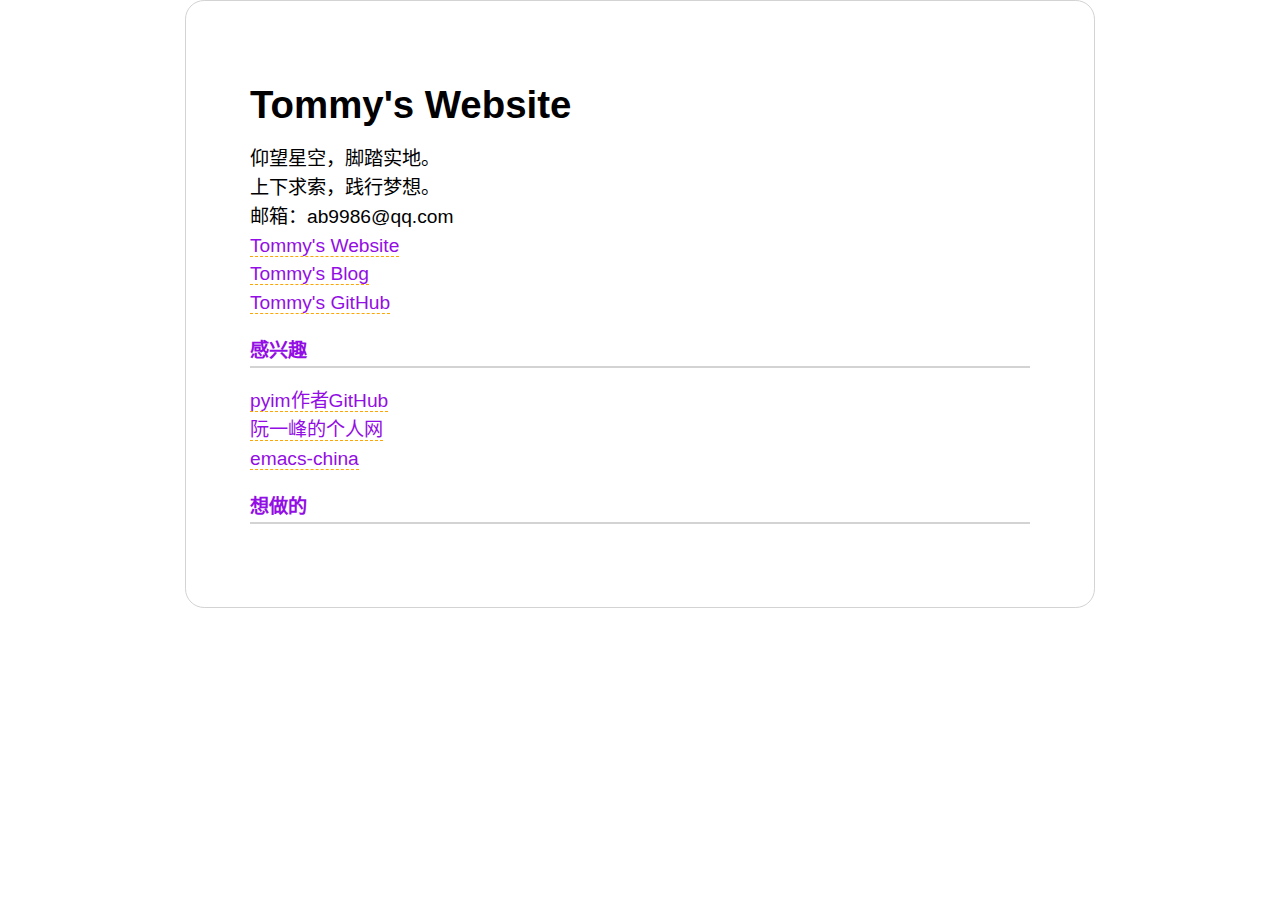
==== index.html @ 2189a53f "更新名言" ====
<?xml version="1.0" encoding="utf-8"?>
<!DOCTYPE html PUBLIC "-//W3C//DTD XHTML 1.0 Strict//EN"
"http://www.w3.org/TR/xhtml1/DTD/xhtml1-strict.dtd">
<html xmlns="http://www.w3.org/1999/xhtml" lang="zh-CN" xml:lang="zh-CN">
<head>
<meta http-equiv="Content-Type" content="text/html;charset=utf-8" />
<meta name="viewport" content="width=device-width, initial-scale=1" />
<title>Tommy's Website</title>
<meta name="generator" content="Org mode" />
<link rel="stylesheet" type="text/css" href="./css/org-blog.css" />
<script type="text/javascript">
function mobilecss()
{if (/mobile/i.test(navigator.userAgent) || /android/i.test(navigator.userAgent)) document.body.classList.add('mobile');}
window.onload=mobilecss;</script>
</head>
<body>
<div id="content">
<h1 class="title">Tommy's Website</h1>
<p>
仰望星空，脚踏实地。<br />
上下求索，践行梦想。<br />
邮箱：ab9986@qq.com<br />
<a href="https://z.ab9986.cn">Tommy's Website</a><br />
<a href="https://z.ab9986.cn/blog.html">Tommy's Blog</a><br />
<a href="https://github.com/ab9986">Tommy's GitHub</a><br />
</p>


<div id="outline-container-org39e079d" class="outline-2">
<h2 id="org39e079d">感兴趣</h2>
<div class="outline-text-2" id="text-org39e079d">
<p>
<a href="https://github.com/tumashu/">pyim作者GitHub</a><br />
<a href="http://www.ruanyifeng.com/home.html">阮一峰的个人网</a><br />
<a href="https://emacs-china.org/">emacs-china</a><br />
</p>
</div>
</div>


<div id="outline-container-org296823b" class="outline-2">
<h2 id="org296823b">想做的</h2>
</div>
</div>
<div id="postamble" class="status">
<p class="validation"></p>
</div>
</body>
</html>
---- css/org-blog.css ----
body {
    margin:auto;
    padding: 5% 5% 5% 5%;
    width: 50%;
    line-height: 150%;
    border: 1px solid LightGrey;
    font-family:Open Sans, sans-serif;
    font-size: 120%;    
    min-width: 780px;
    max-width: 1260px;
    word-wrap: break-word;
    word-break: normal;
    border-radius: 1em;
}
body.mobile{
    border: 1px solid LightGrey;
    font-size: 100%;
    width: 90%;
    min-width:0px; 
    word-wrap: break-word;
    word-break: normal;    
    border-radius: 1em;
}

H1 {
    
}

H2 {
    font-size: 100%;
    border-bottom: 2px LightGrey solid;
    line-height: 150%;
    color: #930ee4;
}


H3 {
    font-size: 95%;
    border-bottom: 1px LightGrey solid;
    line-height: 150%;
}


H4 {
    line-height: 150%;
}


li {
    margin-left: 10px;
}


blockquote {
    border-left: 4px lightgrey solid;
    padding-left: 5px;
    margin-left: 20px;
}


pre {
    font-size: 100%;
    border: solid 1px lightgrey;
    background-color: #F4F4F4;
    padding: 5px;
    line-height: 130%;
    margin-left: 10px;
    width: 95%;
    overflow: auto;
}



code {
    font-size: 90%;
}


a {
    text-decoration: none;    
    cursor: crosshair;
    border-bottom: 1px dashed orange;    
    color: #930ee4;
}


a:hover {
	background-color: LightGrey;
}
a:link{
       color: #930ee4;
}

img {
    border-radius: 1em;
}
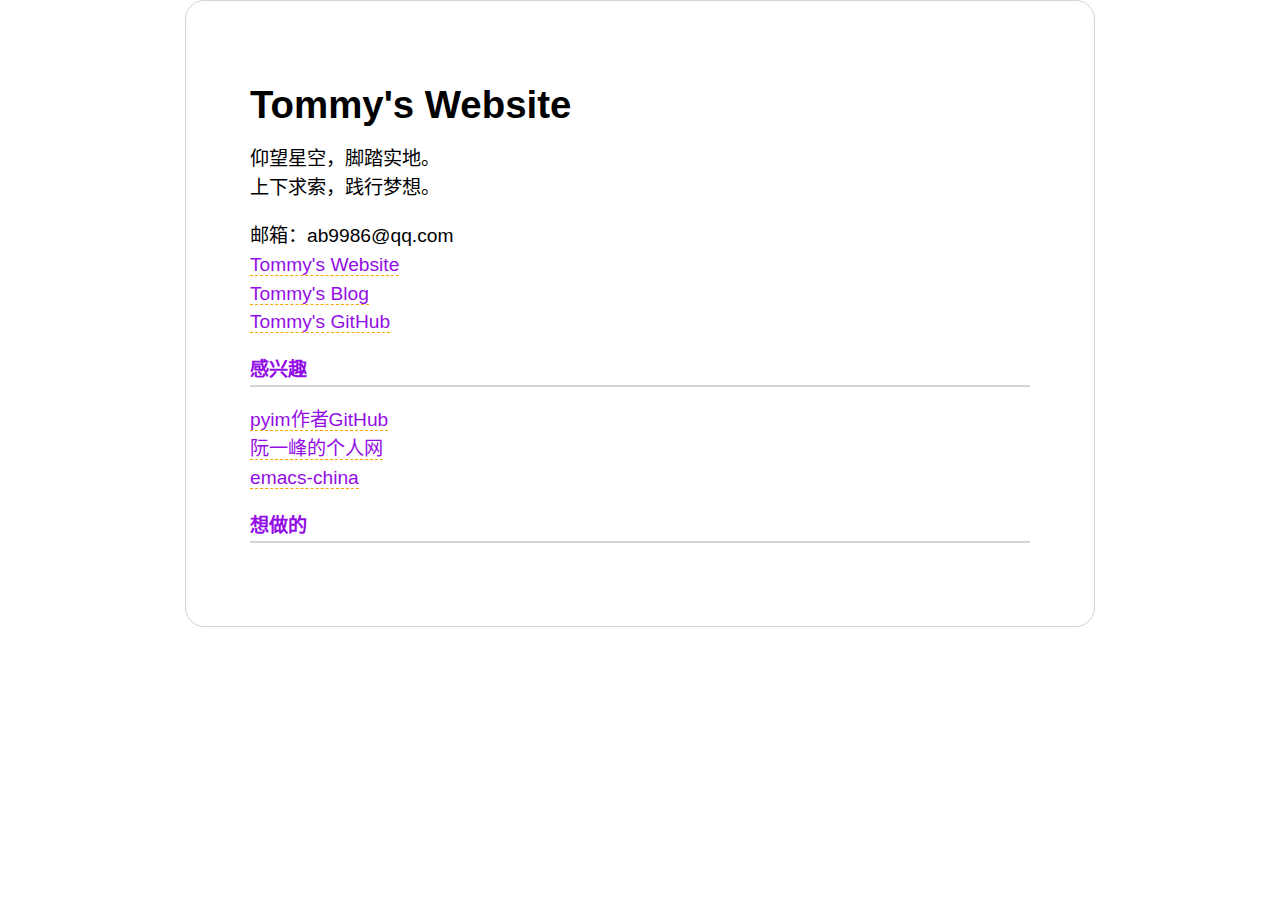
==== commit 17c84f1b: "调整格式" ====
--- a/index.html
+++ b/index.html
@@ -19,6 +19,9 @@
 <p>
 仰望星空，脚踏实地。<br />
 上下求索，践行梦想。<br />
+</p>
+
+<p>
 邮箱：ab9986@qq.com<br />
 <a href="https://z.ab9986.cn">Tommy's Website</a><br />
 <a href="https://z.ab9986.cn/blog.html">Tommy's Blog</a><br />
@@ -26,9 +29,9 @@
 </p>
 
 
-<div id="outline-container-org39e079d" class="outline-2">
-<h2 id="org39e079d">感兴趣</h2>
-<div class="outline-text-2" id="text-org39e079d">
+<div id="outline-container-org64ba662" class="outline-2">
+<h2 id="org64ba662">感兴趣</h2>
+<div class="outline-text-2" id="text-org64ba662">
 <p>
 <a href="https://github.com/tumashu/">pyim作者GitHub</a><br />
 <a href="http://www.ruanyifeng.com/home.html">阮一峰的个人网</a><br />
@@ -38,8 +41,8 @@
 </div>
 
 
-<div id="outline-container-org296823b" class="outline-2">
-<h2 id="org296823b">想做的</h2>
+<div id="outline-container-org8d82224" class="outline-2">
+<h2 id="org8d82224">想做的</h2>
 </div>
 </div>
 <div id="postamble" class="status">
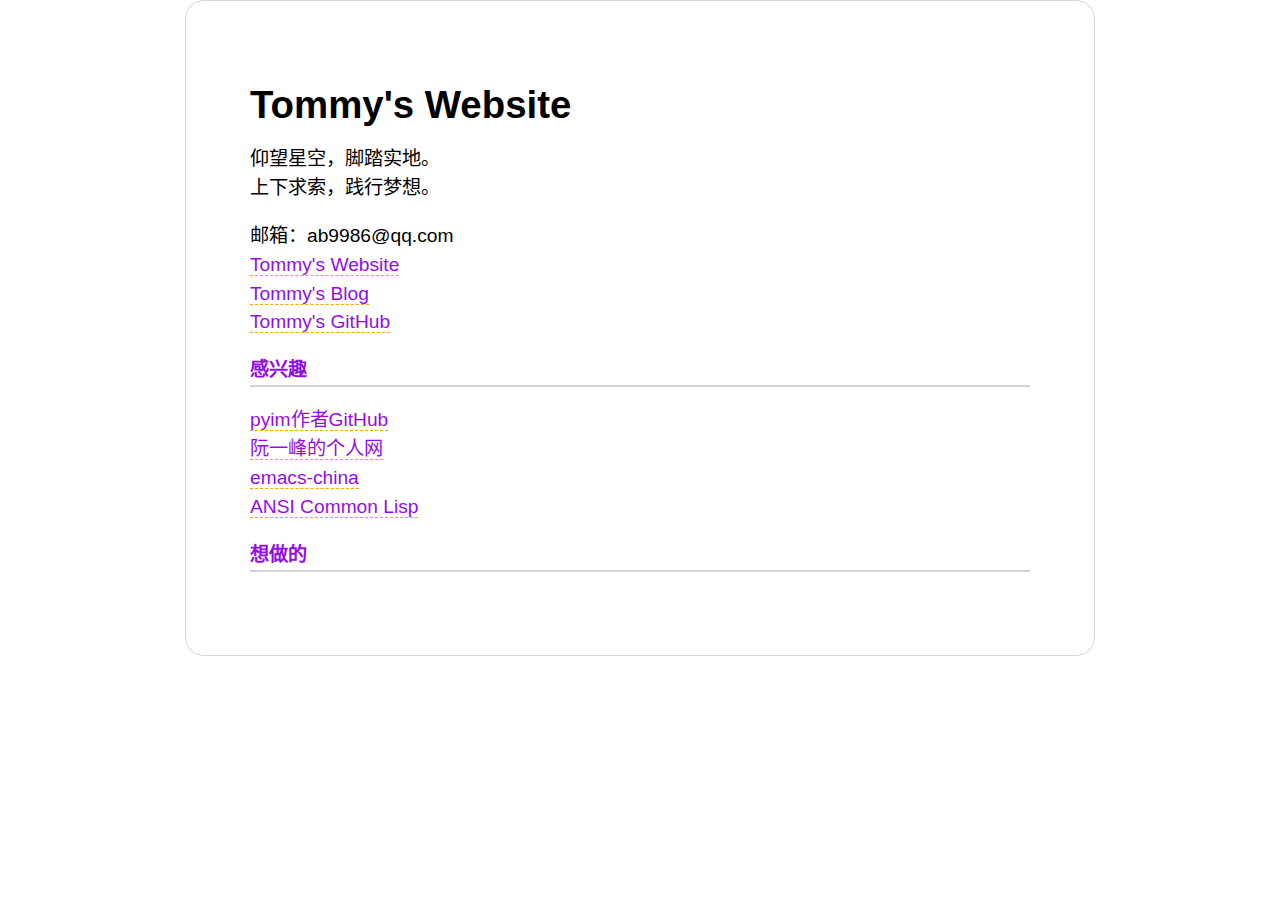
==== commit 3416c32d: "更新" ====
--- a/index.html
+++ b/index.html
@@ -29,20 +29,20 @@
 </p>
 
 
-<div id="outline-container-org64ba662" class="outline-2">
-<h2 id="org64ba662">感兴趣</h2>
-<div class="outline-text-2" id="text-org64ba662">
+<div id="outline-container-org74a8d4d" class="outline-2">
+<h2 id="org74a8d4d">感兴趣</h2>
+<div class="outline-text-2" id="text-org74a8d4d">
 <p>
 <a href="https://github.com/tumashu/">pyim作者GitHub</a><br />
 <a href="http://www.ruanyifeng.com/home.html">阮一峰的个人网</a><br />
 <a href="https://emacs-china.org/">emacs-china</a><br />
+<a href="https://acl.readthedocs.io/en/latest/zhCN/index.html">ANSI Common Lisp</a><br />
 </p>
 </div>
 </div>
 
-
-<div id="outline-container-org8d82224" class="outline-2">
-<h2 id="org8d82224">想做的</h2>
+<div id="outline-container-org41b9b65" class="outline-2">
+<h2 id="org41b9b65">想做的</h2>
 </div>
 </div>
 <div id="postamble" class="status">
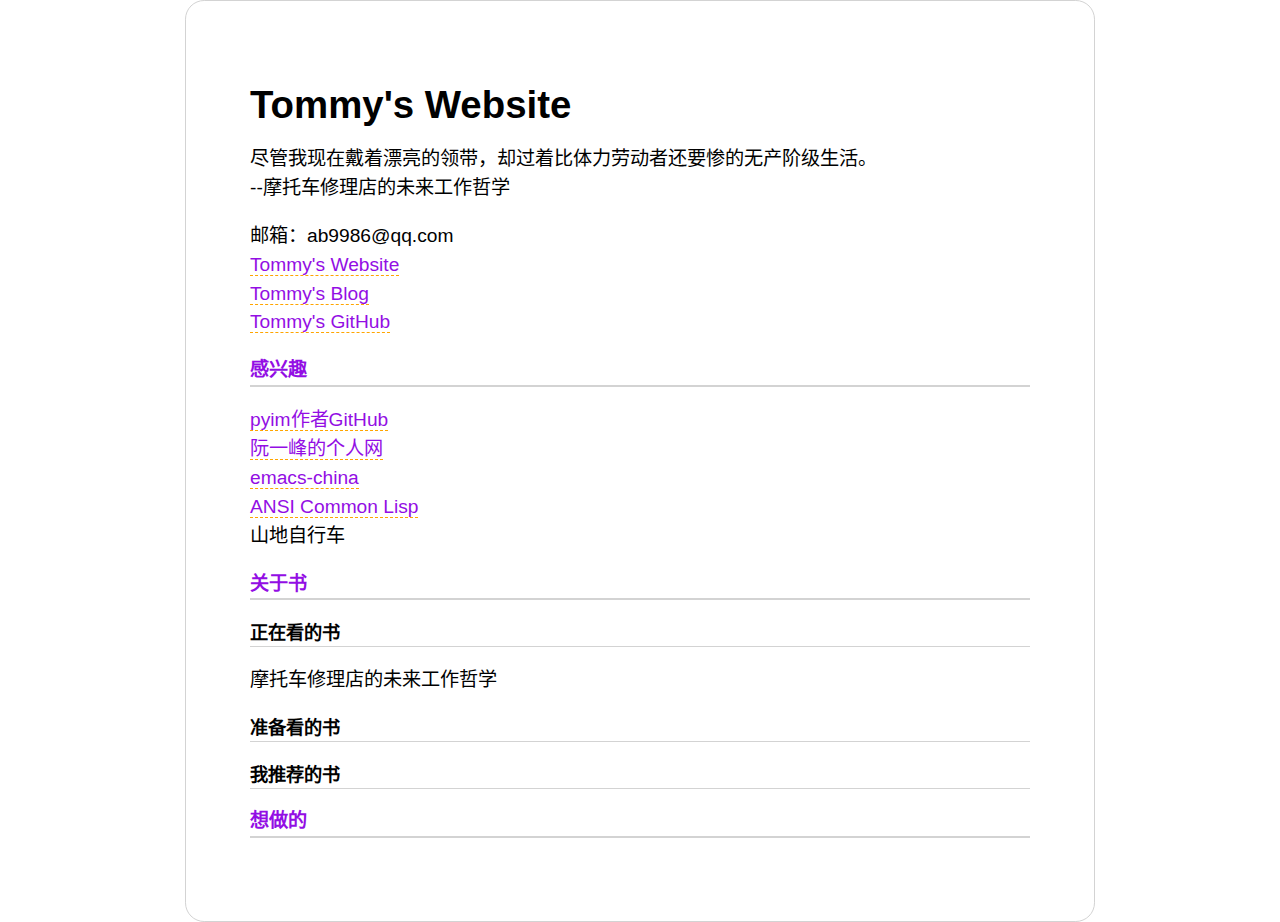
==== commit d4450c6d: "尽管我现在戴着漂亮的领带，却过着比体力劳动者还要惨的无产阶级生活。 --摩托车修理店的未来工作哲学" ====
--- a/index.html
+++ b/index.html
@@ -17,9 +17,10 @@
 <div id="content">
 <h1 class="title">Tommy's Website</h1>
 <p>
-仰望星空，脚踏实地。<br />
-上下求索，践行梦想。<br />
+尽管我现在戴着漂亮的领带，却过着比体力劳动者还要惨的无产阶级生活。<br />
+--摩托车修理店的未来工作哲学<br />
 </p>
+
 
 <p>
 邮箱：ab9986@qq.com<br />
@@ -29,20 +30,41 @@
 </p>
 
 
-<div id="outline-container-org74a8d4d" class="outline-2">
-<h2 id="org74a8d4d">感兴趣</h2>
-<div class="outline-text-2" id="text-org74a8d4d">
+<div id="outline-container-org21ced8a" class="outline-2">
+<h2 id="org21ced8a">感兴趣</h2>
+<div class="outline-text-2" id="text-org21ced8a">
 <p>
 <a href="https://github.com/tumashu/">pyim作者GitHub</a><br />
 <a href="http://www.ruanyifeng.com/home.html">阮一峰的个人网</a><br />
 <a href="https://emacs-china.org/">emacs-china</a><br />
 <a href="https://acl.readthedocs.io/en/latest/zhCN/index.html">ANSI Common Lisp</a><br />
+山地自行车<br />
 </p>
 </div>
 </div>
 
-<div id="outline-container-org41b9b65" class="outline-2">
-<h2 id="org41b9b65">想做的</h2>
+<div id="outline-container-orgad9a257" class="outline-2">
+<h2 id="orgad9a257">关于书</h2>
+<div class="outline-text-2" id="text-orgad9a257">
+</div>
+<div id="outline-container-orgca1163f" class="outline-3">
+<h3 id="orgca1163f">正在看的书</h3>
+<div class="outline-text-3" id="text-orgca1163f">
+<p>
+摩托车修理店的未来工作哲学<br />
+</p>
+</div>
+</div>
+<div id="outline-container-orgfb8c73d" class="outline-3">
+<h3 id="orgfb8c73d">准备看的书</h3>
+</div>
+<div id="outline-container-orgbf4d36e" class="outline-3">
+<h3 id="orgbf4d36e">我推荐的书</h3>
+</div>
+</div>
+
+<div id="outline-container-orga918376" class="outline-2">
+<h2 id="orga918376">想做的</h2>
 </div>
 </div>
 <div id="postamble" class="status">
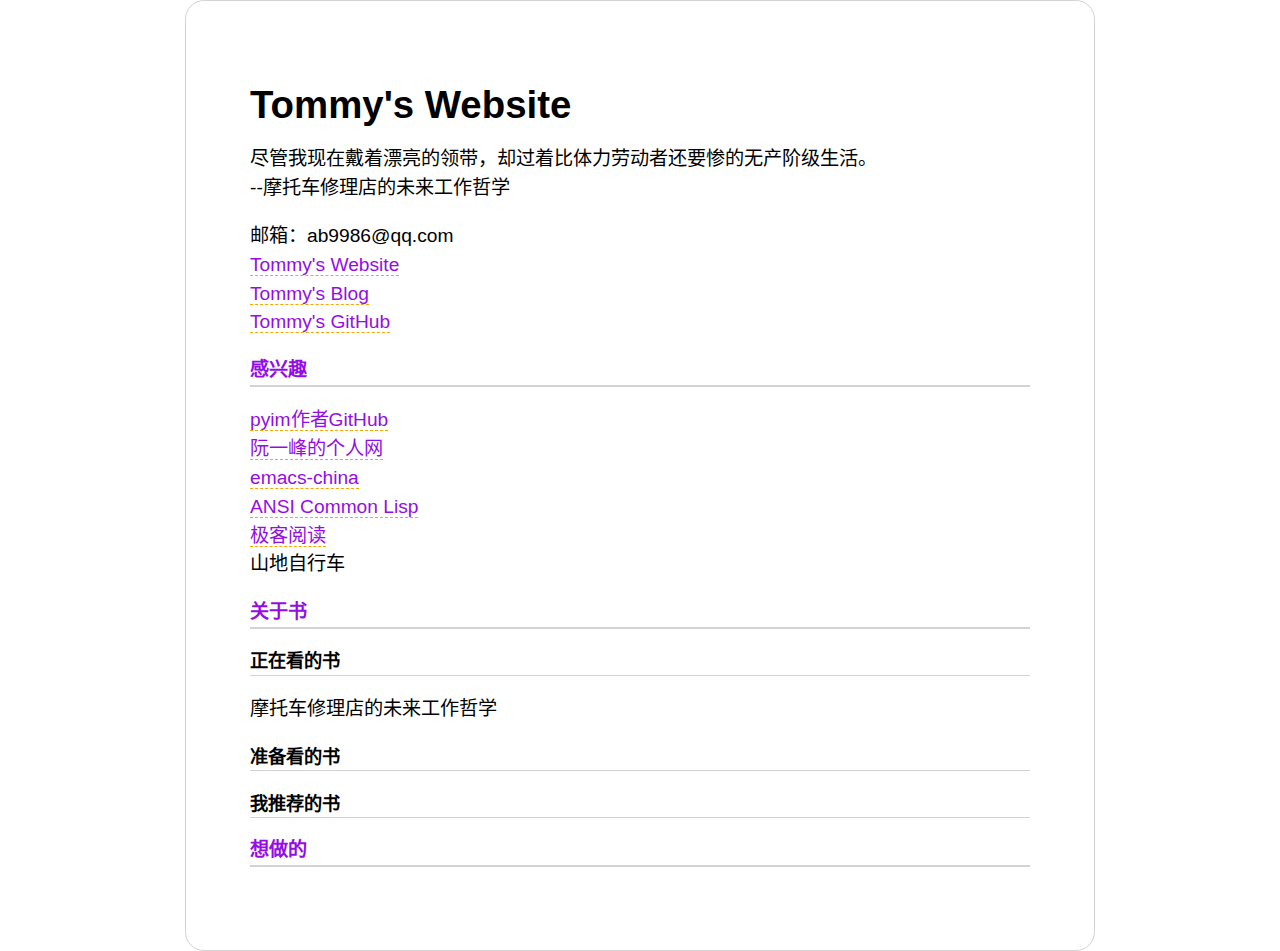
==== commit a2eb6b26: "add https://geeker-read.com/latest" ====
--- a/index.html
+++ b/index.html
@@ -30,41 +30,42 @@
 </p>
 
 
-<div id="outline-container-org21ced8a" class="outline-2">
-<h2 id="org21ced8a">感兴趣</h2>
-<div class="outline-text-2" id="text-org21ced8a">
+<div id="outline-container-org20580df" class="outline-2">
+<h2 id="org20580df">感兴趣</h2>
+<div class="outline-text-2" id="text-org20580df">
 <p>
 <a href="https://github.com/tumashu/">pyim作者GitHub</a><br />
 <a href="http://www.ruanyifeng.com/home.html">阮一峰的个人网</a><br />
 <a href="https://emacs-china.org/">emacs-china</a><br />
 <a href="https://acl.readthedocs.io/en/latest/zhCN/index.html">ANSI Common Lisp</a><br />
+<a href="https://geeker-read.com/latest">极客阅读</a><br />
 山地自行车<br />
 </p>
 </div>
 </div>
 
-<div id="outline-container-orgad9a257" class="outline-2">
-<h2 id="orgad9a257">关于书</h2>
-<div class="outline-text-2" id="text-orgad9a257">
+<div id="outline-container-orgd543a8b" class="outline-2">
+<h2 id="orgd543a8b">关于书</h2>
+<div class="outline-text-2" id="text-orgd543a8b">
 </div>
-<div id="outline-container-orgca1163f" class="outline-3">
-<h3 id="orgca1163f">正在看的书</h3>
-<div class="outline-text-3" id="text-orgca1163f">
+<div id="outline-container-org67cac10" class="outline-3">
+<h3 id="org67cac10">正在看的书</h3>
+<div class="outline-text-3" id="text-org67cac10">
 <p>
 摩托车修理店的未来工作哲学<br />
 </p>
 </div>
 </div>
-<div id="outline-container-orgfb8c73d" class="outline-3">
-<h3 id="orgfb8c73d">准备看的书</h3>
+<div id="outline-container-org2eb0827" class="outline-3">
+<h3 id="org2eb0827">准备看的书</h3>
 </div>
-<div id="outline-container-orgbf4d36e" class="outline-3">
-<h3 id="orgbf4d36e">我推荐的书</h3>
+<div id="outline-container-org326d11e" class="outline-3">
+<h3 id="org326d11e">我推荐的书</h3>
 </div>
 </div>
 
-<div id="outline-container-orga918376" class="outline-2">
-<h2 id="orga918376">想做的</h2>
+<div id="outline-container-org7bc7954" class="outline-2">
+<h2 id="org7bc7954">想做的</h2>
 </div>
 </div>
 <div id="postamble" class="status">
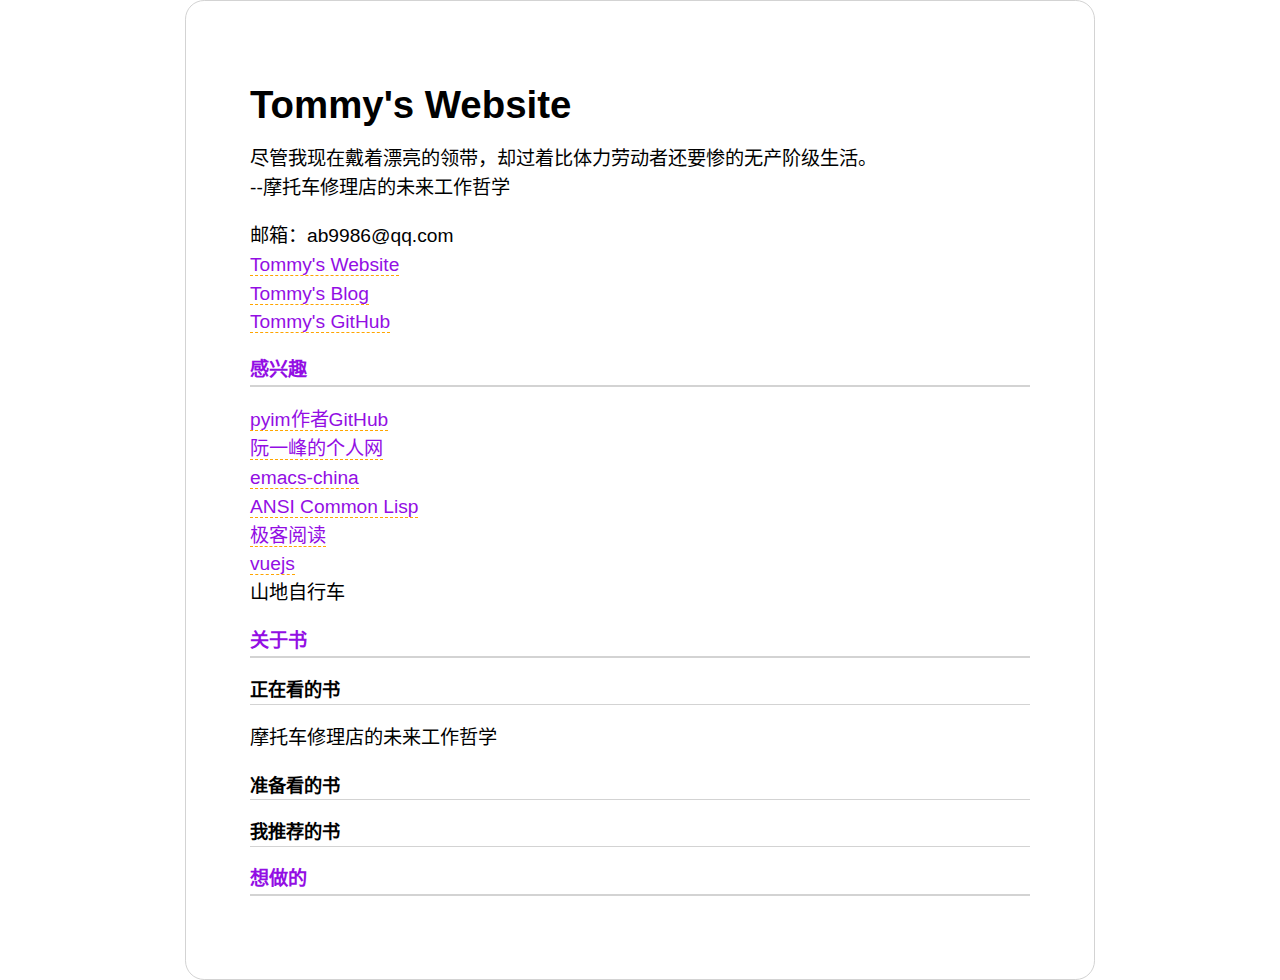
==== commit c61f0dda: "add vuejs" ====
--- a/index.html
+++ b/index.html
@@ -30,42 +30,43 @@
 </p>
 
 
-<div id="outline-container-org20580df" class="outline-2">
-<h2 id="org20580df">感兴趣</h2>
-<div class="outline-text-2" id="text-org20580df">
+<div id="outline-container-orgad17f95" class="outline-2">
+<h2 id="orgad17f95">感兴趣</h2>
+<div class="outline-text-2" id="text-orgad17f95">
 <p>
 <a href="https://github.com/tumashu/">pyim作者GitHub</a><br />
 <a href="http://www.ruanyifeng.com/home.html">阮一峰的个人网</a><br />
 <a href="https://emacs-china.org/">emacs-china</a><br />
 <a href="https://acl.readthedocs.io/en/latest/zhCN/index.html">ANSI Common Lisp</a><br />
 <a href="https://geeker-read.com/latest">极客阅读</a><br />
+<a href="https://cn.vuejs.org/v2/guide/">vuejs</a><br />
 山地自行车<br />
 </p>
 </div>
 </div>
 
-<div id="outline-container-orgd543a8b" class="outline-2">
-<h2 id="orgd543a8b">关于书</h2>
-<div class="outline-text-2" id="text-orgd543a8b">
+<div id="outline-container-orgadd8940" class="outline-2">
+<h2 id="orgadd8940">关于书</h2>
+<div class="outline-text-2" id="text-orgadd8940">
 </div>
-<div id="outline-container-org67cac10" class="outline-3">
-<h3 id="org67cac10">正在看的书</h3>
-<div class="outline-text-3" id="text-org67cac10">
+<div id="outline-container-org1a5a8f6" class="outline-3">
+<h3 id="org1a5a8f6">正在看的书</h3>
+<div class="outline-text-3" id="text-org1a5a8f6">
 <p>
 摩托车修理店的未来工作哲学<br />
 </p>
 </div>
 </div>
-<div id="outline-container-org2eb0827" class="outline-3">
-<h3 id="org2eb0827">准备看的书</h3>
+<div id="outline-container-org781f3af" class="outline-3">
+<h3 id="org781f3af">准备看的书</h3>
 </div>
-<div id="outline-container-org326d11e" class="outline-3">
-<h3 id="org326d11e">我推荐的书</h3>
+<div id="outline-container-org4c4d957" class="outline-3">
+<h3 id="org4c4d957">我推荐的书</h3>
 </div>
 </div>
 
-<div id="outline-container-org7bc7954" class="outline-2">
-<h2 id="org7bc7954">想做的</h2>
+<div id="outline-container-org88b52e2" class="outline-2">
+<h2 id="org88b52e2">想做的</h2>
 </div>
 </div>
 <div id="postamble" class="status">
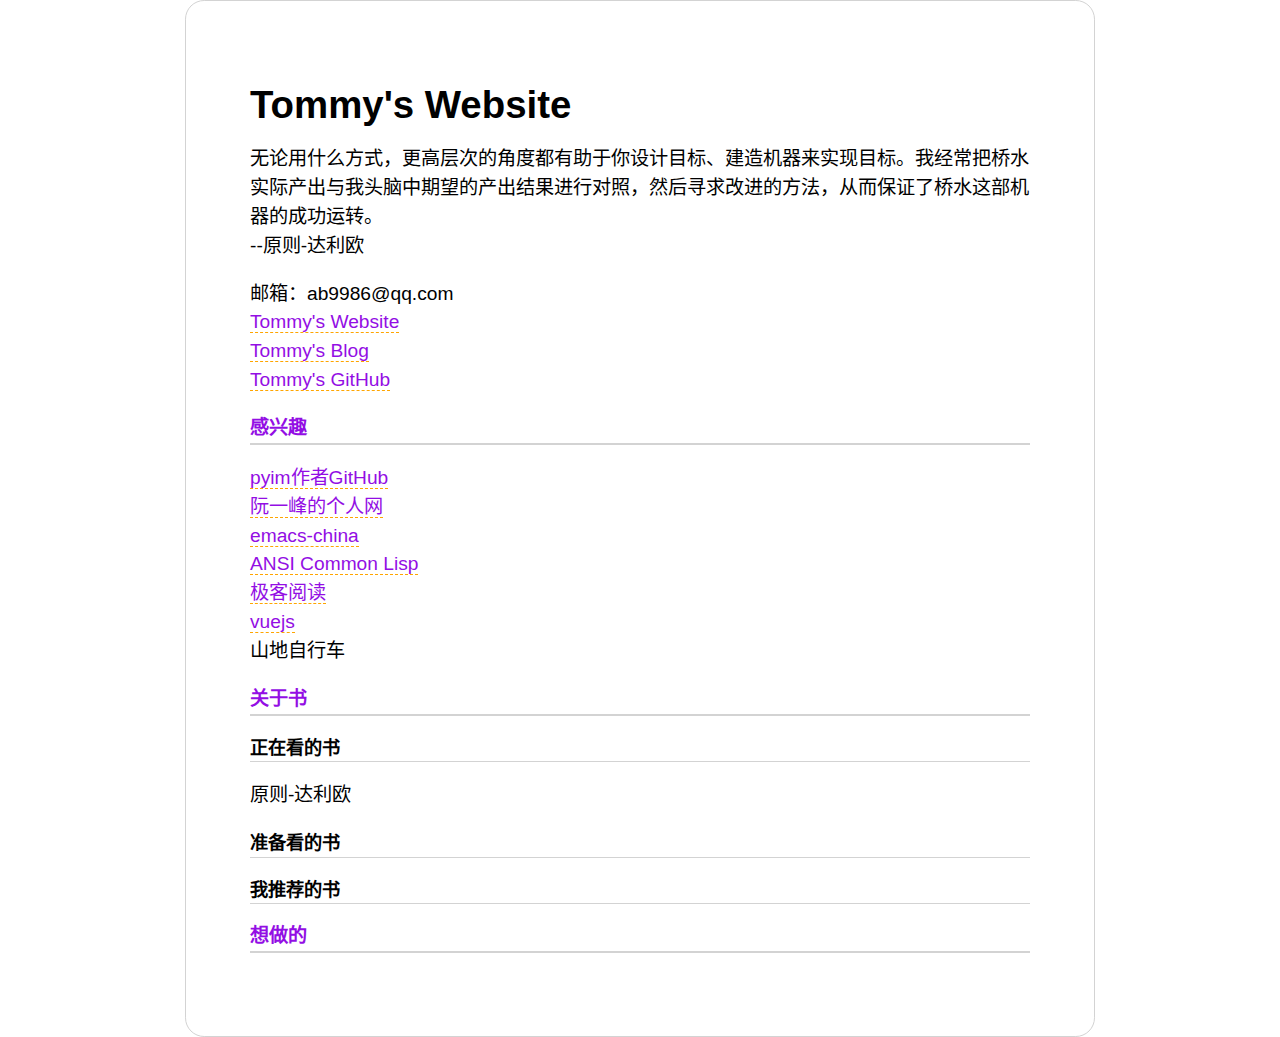
==== commit 4388bfd5: "update" ====
--- a/index.html
+++ b/index.html
@@ -17,8 +17,8 @@
 <div id="content">
 <h1 class="title">Tommy's Website</h1>
 <p>
-尽管我现在戴着漂亮的领带，却过着比体力劳动者还要惨的无产阶级生活。<br />
---摩托车修理店的未来工作哲学<br />
+无论用什么方式，更高层次的角度都有助于你设计目标、建造机器来实现目标。我经常把桥水实际产出与我头脑中期望的产出结果进行对照，然后寻求改进的方法，从而保证了桥水这部机器的成功运转。<br />
+--原则-达利欧<br />
 </p>
 
 
@@ -30,9 +30,9 @@
 </p>
 
 
-<div id="outline-container-orgad17f95" class="outline-2">
-<h2 id="orgad17f95">感兴趣</h2>
-<div class="outline-text-2" id="text-orgad17f95">
+<div id="outline-container-orgd31fe82" class="outline-2">
+<h2 id="orgd31fe82">感兴趣</h2>
+<div class="outline-text-2" id="text-orgd31fe82">
 <p>
 <a href="https://github.com/tumashu/">pyim作者GitHub</a><br />
 <a href="http://www.ruanyifeng.com/home.html">阮一峰的个人网</a><br />
@@ -45,28 +45,28 @@
 </div>
 </div>
 
-<div id="outline-container-orgadd8940" class="outline-2">
-<h2 id="orgadd8940">关于书</h2>
-<div class="outline-text-2" id="text-orgadd8940">
+<div id="outline-container-org0fc40d8" class="outline-2">
+<h2 id="org0fc40d8">关于书</h2>
+<div class="outline-text-2" id="text-org0fc40d8">
 </div>
-<div id="outline-container-org1a5a8f6" class="outline-3">
-<h3 id="org1a5a8f6">正在看的书</h3>
-<div class="outline-text-3" id="text-org1a5a8f6">
+<div id="outline-container-orgcecdd52" class="outline-3">
+<h3 id="orgcecdd52">正在看的书</h3>
+<div class="outline-text-3" id="text-orgcecdd52">
 <p>
-摩托车修理店的未来工作哲学<br />
+原则-达利欧<br />
 </p>
 </div>
 </div>
-<div id="outline-container-org781f3af" class="outline-3">
-<h3 id="org781f3af">准备看的书</h3>
+<div id="outline-container-orgaf9fbf2" class="outline-3">
+<h3 id="orgaf9fbf2">准备看的书</h3>
 </div>
-<div id="outline-container-org4c4d957" class="outline-3">
-<h3 id="org4c4d957">我推荐的书</h3>
+<div id="outline-container-org5c9c5f0" class="outline-3">
+<h3 id="org5c9c5f0">我推荐的书</h3>
 </div>
 </div>
 
-<div id="outline-container-org88b52e2" class="outline-2">
-<h2 id="org88b52e2">想做的</h2>
+<div id="outline-container-orgb69b061" class="outline-2">
+<h2 id="orgb69b061">想做的</h2>
 </div>
 </div>
 <div id="postamble" class="status">
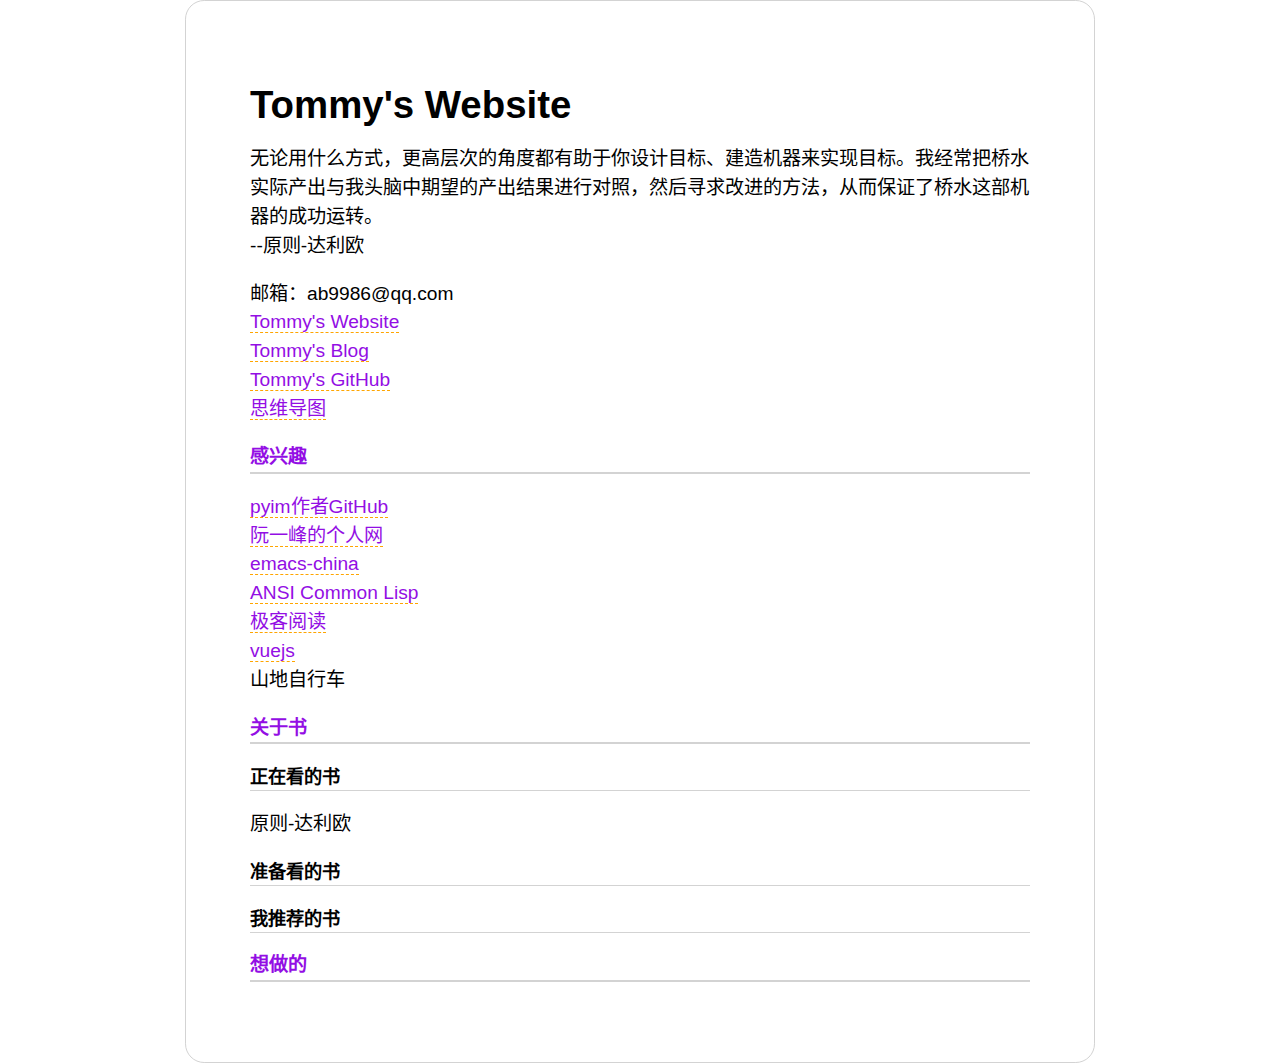
==== commit 39fa6e38: "主页增加思维导图工具" ====
--- a/index.html
+++ b/index.html
@@ -27,12 +27,12 @@
 <a href="https://z.ab9986.cn">Tommy's Website</a><br />
 <a href="https://z.ab9986.cn/blog.html">Tommy's Blog</a><br />
 <a href="https://github.com/ab9986">Tommy's GitHub</a><br />
+<a href="https://z.ab9986.cn/local-kitymind-master/index.html">思维导图</a><br />
 </p>
 
-
-<div id="outline-container-orgd31fe82" class="outline-2">
-<h2 id="orgd31fe82">感兴趣</h2>
-<div class="outline-text-2" id="text-orgd31fe82">
+<div id="outline-container-orgd3aef45" class="outline-2">
+<h2 id="orgd3aef45">感兴趣</h2>
+<div class="outline-text-2" id="text-orgd3aef45">
 <p>
 <a href="https://github.com/tumashu/">pyim作者GitHub</a><br />
 <a href="http://www.ruanyifeng.com/home.html">阮一峰的个人网</a><br />
@@ -45,32 +45,29 @@
 </div>
 </div>
 
-<div id="outline-container-org0fc40d8" class="outline-2">
-<h2 id="org0fc40d8">关于书</h2>
-<div class="outline-text-2" id="text-org0fc40d8">
+<div id="outline-container-orgc8108b7" class="outline-2">
+<h2 id="orgc8108b7">关于书</h2>
+<div class="outline-text-2" id="text-orgc8108b7">
 </div>
-<div id="outline-container-orgcecdd52" class="outline-3">
-<h3 id="orgcecdd52">正在看的书</h3>
-<div class="outline-text-3" id="text-orgcecdd52">
+<div id="outline-container-orgee29007" class="outline-3">
+<h3 id="orgee29007">正在看的书</h3>
+<div class="outline-text-3" id="text-orgee29007">
 <p>
 原则-达利欧<br />
 </p>
 </div>
 </div>
-<div id="outline-container-orgaf9fbf2" class="outline-3">
-<h3 id="orgaf9fbf2">准备看的书</h3>
+<div id="outline-container-org4c55b56" class="outline-3">
+<h3 id="org4c55b56">准备看的书</h3>
 </div>
-<div id="outline-container-org5c9c5f0" class="outline-3">
-<h3 id="org5c9c5f0">我推荐的书</h3>
+<div id="outline-container-orgeb95571" class="outline-3">
+<h3 id="orgeb95571">我推荐的书</h3>
 </div>
 </div>
 
-<div id="outline-container-orgb69b061" class="outline-2">
-<h2 id="orgb69b061">想做的</h2>
+<div id="outline-container-org70d214b" class="outline-2">
+<h2 id="org70d214b">想做的</h2>
 </div>
-</div>
-<div id="postamble" class="status">
-<p class="validation"></p>
 </div>
 </body>
 </html>
